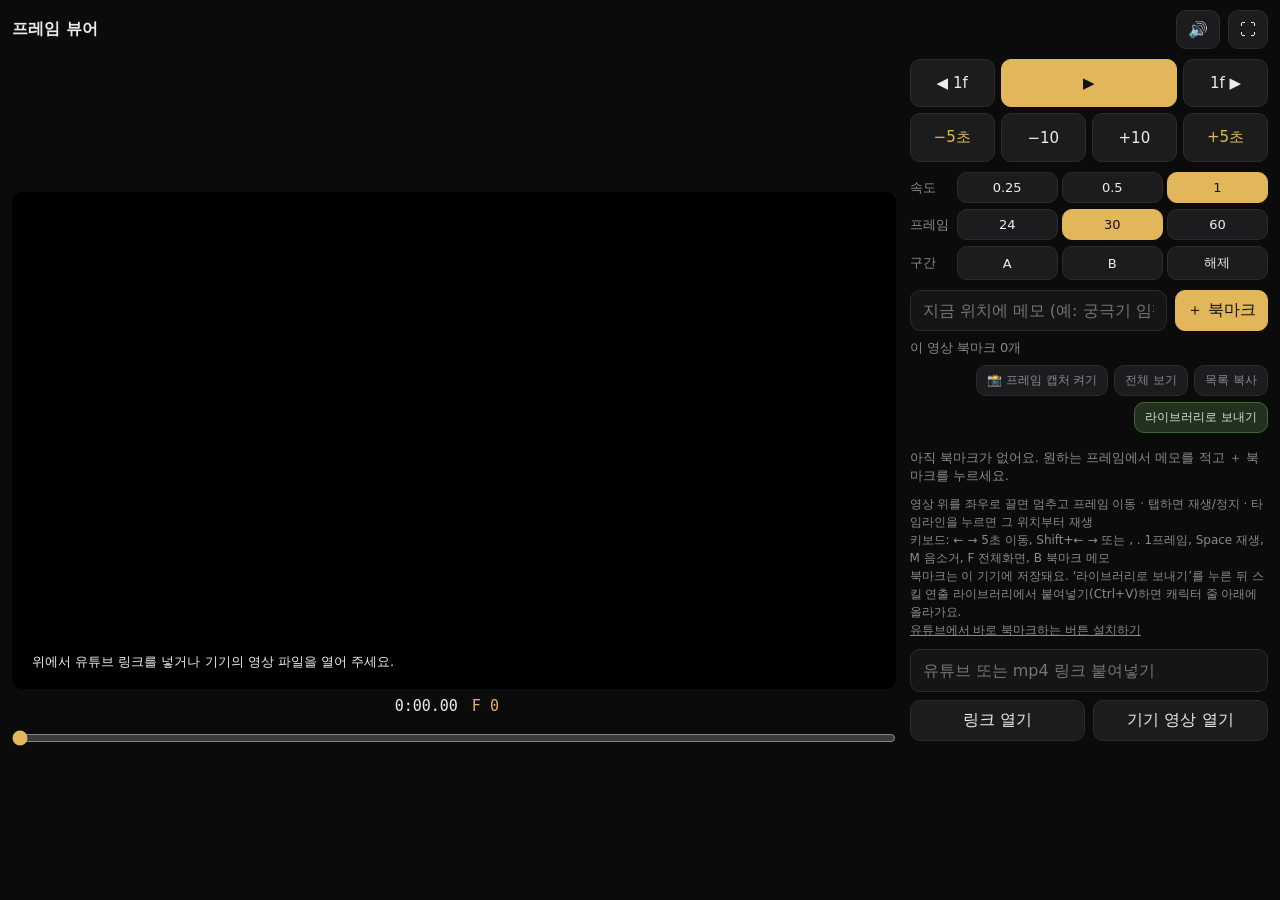
==== index.html @ e70c7e05 "프레임 뷰어: mp4 직접 링크(src=) 재생과 원본 다운로드 버튼 Co-Authored-By: Claude Opus 5.5 <noreply@anthropic.com> Claud" ====
<!doctype html>
<html lang="ko">
<head>
<meta charset="utf-8">
<meta name="viewport" content="width=device-width, initial-scale=1, viewport-fit=cover">
<meta name="theme-color" content="#0b0b0c">
<title>프레임 뷰어</title>
<style>
  :root { --bg:#0b0b0c; --fg:#ececec; --muted:#8a8a8f; --line:#2c2c30; --btn:#1c1c1f; --accent:#e2b75c; --font: "Pretendard", "Apple SD Gothic Neo", "Noto Sans KR", system-ui, sans-serif; --mono: ui-monospace, "SF Mono", Menlo, Consolas, monospace; }
  * { box-sizing: border-box; }
  html, body { margin: 0; background: var(--bg); color: var(--fg); font-family: var(--font); -webkit-text-size-adjust: 100%; }
  body { min-height: 100dvh; display: flex; flex-direction: column; gap: 10px;
    padding: max(10px, env(safe-area-inset-top)) max(12px, env(safe-area-inset-right)) max(14px, env(safe-area-inset-bottom)) max(12px, env(safe-area-inset-left)); }
  button, input { font: inherit; color: inherit; }
  button { background: var(--btn); border: 1px solid var(--line); border-radius: 10px; padding: 9px 11px; cursor: pointer; touch-action: manipulation; }
  button:active { transform: translateY(1px); }
  button[aria-pressed="true"] { background: var(--accent); color: #111; border-color: var(--accent); }
  .top { display: flex; align-items: center; gap: 8px; }
  .title { flex: 1; min-width: 0; font-weight: 600; white-space: nowrap; overflow: hidden; text-overflow: ellipsis; }
  .top a { color: var(--muted); font-size: 13px; text-decoration: none; white-space: nowrap; }
  .stage { position: relative; width: max(50%, min(100%, calc((100dvh - 300px) * 16 / 9))); max-width: 1280px; margin: 0 auto; aspect-ratio: 16 / 9; background: #000; border-radius: 10px; overflow: hidden; }
  body.fs .stage { max-width: none; }
  body.pfs { overflow: hidden; }
  #yt, #vid { position: absolute; inset: 0; width: 100%; height: 100%; border: 0; }
  /* the YouTube player is 1920x1800 and shifted up 360px: the 16:9 picture sits exactly in the visible middle,
     while YouTube's title bar, logo and "more videos" overlay fall into the cropped top/bottom bands.
     (kept under 2048px tall: a taller layer gets split by the compositor and shows a thin seam line across the middle) */
  /* laid out at 1920 wide so YouTube serves full-HD streams, then scaled down to the stage by fitYT() */
  #yt { inset: auto; left: 0; top: 0; width: 1920px; height: 1800px; transform-origin: 0 0; pointer-events: none; }
  #vid { object-fit: contain; background: #000; }
  .pad { position: absolute; inset: 0; touch-action: none; cursor: ew-resize; }
  .hud { position: absolute; left: 50%; top: 10px; transform: translateX(-50%); background: rgba(0,0,0,.7); padding: 4px 10px; border-radius: 6px; font-family: var(--mono); font-size: 13px; opacity: 0; transition: opacity .2s; pointer-events: none; }
  .hud.on { opacity: 1; }
  .msg { position: absolute; inset: auto 10px 10px 10px; background: rgba(0,0,0,.78); padding: 8px 10px; border-radius: 6px; font-size: 13px; pointer-events: none; }
  .time { display: flex; gap: 14px; justify-content: center; font-family: var(--mono); font-variant-numeric: tabular-nums; font-size: 15px; }
  .time .f { color: var(--accent); }
  .time .d { color: var(--muted); }
  #seek { width: max(50%, min(100%, calc((100dvh - 300px) * 16 / 9))); max-width: 1280px; margin: 0 auto; accent-color: var(--accent); height: 28px; }
  .ctl { display: flex; gap: 8px; justify-content: center; flex-wrap: wrap; }
  .ctl button { min-width: 58px; padding: 13px 10px; font-size: 15px; }
  .ctl .pp { min-width: 76px; background: var(--accent); color: #111; border-color: var(--accent); }
  .ctl .sec { color: var(--accent); }
  @media (max-width: 480px) { .ctl { gap: 5px; flex-wrap: nowrap; } .ctl button { min-width: 0; flex: 1 1 0; padding: 13px 2px; font-size: 14px; } .ctl .pp { flex: 1.3 1 0; } }
  .opt { display: flex; gap: 6px 10px; align-items: center; justify-content: center; flex-wrap: wrap; font-size: 13px; }
  .lbl { color: var(--muted); }
  .seg { display: inline-flex; gap: 4px; }
  .seg button { padding: 7px 10px; font-size: 13px; }
  .help { margin: 0; text-align: center; color: var(--muted); font-size: 12px; line-height: 1.5; }
  .open { display: grid; gap: 8px; max-width: 640px; width: 100%; margin: 6px auto 0; }
  .open input[type=url] { width: 100%; background: #151517; border: 1px solid var(--line); border-radius: 10px; padding: 11px 12px; }
  .open .row { display: flex; gap: 8px; flex-wrap: wrap; }
  .open .row > * { flex: 1 1 140px; }
  .file { display: inline-flex; align-items: center; justify-content: center; background: var(--btn); border: 1px solid var(--line); border-radius: 10px; padding: 9px 11px; cursor: pointer; }
  .file input { display: none; }
  .bm { max-width: 1280px; width: 100%; margin: 0 auto; display: grid; gap: 8px; }
  .bm-add { display: flex; gap: 8px; width: 100%; min-width: 0; }
  .bm-add input { flex: 1; min-width: 0; background: #151517; border: 1px solid var(--line); border-radius: 10px; padding: 10px 12px; }
  .bm-add button { flex: none; white-space: nowrap; background: var(--accent); color: #111; border-color: var(--accent); }
  .bm-head { display: flex; align-items: center; justify-content: space-between; gap: 8px; font-size: 13px; color: var(--muted); }
  .bm-head button { padding: 6px 10px; font-size: 12px; }
  .bm-list { list-style: none; margin: 0; padding: 0; display: grid; gap: 6px; }
  .bm-list li { display: grid; grid-template-columns: auto auto 1fr auto; gap: 10px; align-items: center; background: #141416; border: 1px solid var(--line); border-radius: 10px; padding: 8px 10px; }
  .bm-list .th { width: 96px; aspect-ratio: 16 / 9; border-radius: 6px; background: #000 center / cover no-repeat; border: 1px solid var(--line); padding: 0; }
  .bm-list .th.none { display: grid; place-items: center; font-size: 11px; color: var(--muted); background: #1a1a1d; }
  .bm-list .sent { font-size: 11px; color: var(--muted); border: 1px solid var(--line); border-radius: 4px; padding: 0 4px; margin-left: 4px; white-space: nowrap; }
  .bm-tools { display: flex; gap: 6px; flex-wrap: wrap; justify-content: flex-end; }
  .bm-send { background: #22301f !important; border-color: #3f6a35 !important; color: #cfe8c4 !important; }
  .cap-on { background: #3a1f1f !important; border-color: #9a3b3b !important; color: #ffd0d0 !important; }
  @media (max-width: 560px) { .bm-list li { grid-template-columns: auto 1fr auto; } .bm-list .th { grid-row: span 2; width: 84px; } .bm-list .tc { grid-column: 2; } .bm-list .note { grid-column: 2; } .bm-list .x { grid-row: 1; grid-column: 3; } }
  .bm-list .tc { font-family: var(--mono); font-size: 13px; color: var(--accent); background: none; border: 0; padding: 4px 2px; text-align: left; }
  .bm-list .tc small { display: block; color: var(--muted); font-size: 11px; }
  .bm-list .note { font-size: 14px; line-height: 1.4; word-break: break-word; }
  .bm-list .vt { display: block; font-size: 11px; color: var(--muted); margin-bottom: 2px; }
  .bm-list .x { padding: 6px 9px; font-size: 13px; color: var(--muted); }
  .bm-empty { color: var(--muted); font-size: 13px; margin: 0; }
  .fill { max-width: 1280px; width: 100%; margin: 0 auto; display: flex; gap: 8px 12px; align-items: center; flex-wrap: wrap; background: #1a1712; border: 1px solid #5a4a26; border-radius: 10px; padding: 10px 12px; font-size: 13px; }
  .fill b { color: var(--accent); }
  .fill .grow { flex: 1 1 220px; min-width: 0; line-height: 1.5; }
  .fill button { background: var(--accent); color: #111; border-color: var(--accent); font-weight: 600; }
  .fill button.ghost { background: var(--btn); color: var(--fg); border-color: var(--line); font-weight: 400; }
  /* ---------- wide screens (foldables unfolded, tablets, landscape phones, desktop): video left sized to the height, controls in a side column ---------- */
  .main, .side { display: contents; }
  @media (min-width: 640px) and (min-aspect-ratio: 5/4) {
    html, body { height: 100%; }
    body { display: grid; grid-template-columns: minmax(0, 1fr) clamp(250px, 28vw, 360px); grid-template-rows: auto minmax(0, 1fr); column-gap: 14px; row-gap: 10px; height: 100dvh; min-height: 0; overflow: hidden; }
    .top { grid-column: 1 / -1; }
    .main { display: flex; flex-direction: column; justify-content: center; gap: 8px; min-width: 0; min-height: 0; container-type: size; }
    .main .stage { width: min(100cqw, calc((100cqh - 64px) * 16 / 9)); max-width: none; flex: none; }
    .main #seek { width: min(100cqw, calc((100cqh - 64px) * 16 / 9)); max-width: none; height: 30px; }
    .side { display: flex; flex-direction: column; gap: 10px; min-height: 0; overflow-y: auto; overscroll-behavior: contain; padding-bottom: 6px; scrollbar-width: thin; }
    .side .ctl { display: grid; grid-template-columns: repeat(4, 1fr); gap: 6px; flex-wrap: nowrap; }
    .side .ctl button { min-width: 0; padding: 14px 4px; font-size: 15px; }
    .side .ctl [data-step="-1"] { order: 1; } .side .ctl .pp { order: 2; grid-column: span 2; } .side .ctl [data-step="1"] { order: 3; }
    .side .ctl [data-sec="-5"] { order: 4; } .side .ctl [data-step="-10"] { order: 5; } .side .ctl [data-step="10"] { order: 6; } .side .ctl [data-sec="5"] { order: 7; }
    .side .opt { display: grid; grid-template-columns: auto 1fr; gap: 6px 8px; justify-items: start; }
    .side .seg { display: flex; width: 100%; } .side .seg button { flex: 1; }
    .side .fill, .side .bm { max-width: none; }
    .side .bm-head { flex-wrap: wrap; }
    .side .bm-list li { grid-template-columns: auto 1fr auto; } .side .bm-list .th { grid-row: span 2; width: 76px; } .side .bm-list .tc { grid-column: 2; } .side .bm-list .note { grid-column: 2; } .side .bm-list .x { grid-row: 1; grid-column: 3; }
    .side .help { text-align: left; }
    .side .open { margin: 0; }
  }
  .hide { display: none !important; }
  /* fullscreen (F key / ⛶): video only, controls hidden — keys and the seek bar still work */
  body.fs .side { display: none !important; }
  body.fs .stage { width: min(100%, calc((100dvh - 110px) * 16 / 9)); }
  @media (min-width: 640px) and (min-aspect-ratio: 5/4) {
    body.fs { grid-template-columns: minmax(0, 1fr); }
    body.fs .main .stage, body.fs .main #seek { width: min(100cqw, calc((100cqh - 64px) * 16 / 9)); }
  }
</style>
</head>
<body>
  <div class="top">
    <div class="title" id="title">프레임 뷰어</div>
    <a id="ext" target="_blank" rel="noopener" class="hide">유튜브 ↗</a>
    <a id="dl" target="_blank" rel="noopener" class="hide" download title="새 탭에서 열리면 영상 위에서 우클릭 → ‘동영상을 다른 이름으로 저장’">⬇ 다운로드</a>
    <button id="mute" type="button" aria-label="음소거" aria-pressed="false" title="음소거 (M)">🔊</button>
    <button id="fs" type="button" aria-label="전체화면">⛶</button>
  </div>

  <div class="main" id="main">
  <div class="stage" id="stage">
    <div id="yt"></div>
    <video id="vid" class="hide" playsinline preload="auto"></video>
    <div class="pad" id="pad" aria-hidden="true"></div>
    <div class="hud" id="hud"></div>
    <div class="msg" id="msg">위에서 유튜브 링크를 넣거나 기기의 영상 파일을 열어 주세요.</div>
  </div>

  <div class="time"><span id="t">0:00.00</span><span class="f" id="f">F 0</span><span class="d" id="d"></span></div>
  <input type="range" id="seek" min="0" max="1000" step="1" value="0" aria-label="재생 위치">
  </div>

  <div class="side" id="side">

  <div class="ctl">
    <button type="button" data-sec="-5" class="sec" aria-label="5초 뒤로">−5초</button>
    <button type="button" data-step="-10" aria-label="10프레임 뒤로">−10</button>
    <button type="button" data-step="-1" aria-label="1프레임 뒤로">◀ 1f</button>
    <button type="button" class="pp" id="pp" aria-label="재생/정지">▶</button>
    <button type="button" data-step="1" aria-label="1프레임 앞으로">1f ▶</button>
    <button type="button" data-step="10" aria-label="10프레임 앞으로">+10</button>
    <button type="button" data-sec="5" class="sec" aria-label="5초 앞으로">+5초</button>
  </div>
  <div class="opt">
    <span class="lbl">속도</span>
    <span class="seg" data-k="rate"><button type="button" data-v="0.25">0.25</button><button type="button" data-v="0.5">0.5</button><button type="button" data-v="1">1</button></span>
    <span class="lbl">프레임</span>
    <span class="seg" data-k="fps"><button type="button" data-v="24">24</button><button type="button" data-v="30">30</button><button type="button" data-v="60">60</button></span>
    <span class="lbl">구간</span>
    <span class="seg"><button type="button" data-ab="a">A</button><button type="button" data-ab="b">B</button><button type="button" data-ab="x">해제</button></span>
  </div>
  <div class="fill hide" id="fill"><span class="grow" id="fillTxt"></span><button type="button" id="fillGo">📸 한번에 채우기</button><button type="button" id="fillCopy" class="hide">결과 복사</button><button type="button" id="fillX" class="ghost">닫기</button></div>
  <section class="bm" aria-label="북마크">
    <form class="bm-add" id="bmForm">
      <input type="text" id="bmNote" maxlength="200" placeholder="지금 위치에 메모 (예: 궁극기 임팩트 프레임)" aria-label="북마크 메모">
      <button type="submit">＋ 북마크</button>
    </form>
    <div class="bm-head"><span id="bmTitle">이 영상 북마크</span><span class="bm-tools"><button type="button" id="capBtn" class="hide" title="이 탭 화면을 공유하면 북마크할 때 그 프레임을 썸네일로 떠요 (데스크톱 크롬)">📸 프레임 캡처 켜기</button><button type="button" id="bmAll" aria-pressed="false">전체 보기</button><button type="button" id="bmCopy">목록 복사</button><button type="button" id="bmSend" class="bm-send">라이브러리로 보내기</button></span></div>
    <ul class="bm-list" id="bmList"></ul>
    <p class="bm-empty" id="bmEmpty">아직 북마크가 없어요. 원하는 프레임에서 메모를 적고 ＋ 북마크를 누르세요.</p>
  </section>
  <p class="help">영상 위를 좌우로 끌면 멈추고 프레임 이동 · 탭하면 재생/정지 · 타임라인을 누르면 그 위치부터 재생<br>키보드: ← → 5초 이동, Shift+← → 또는 , . 1프레임, Space 재생, M 음소거, F 전체화면, B 북마크 메모<br>북마크는 이 기기에 저장돼요. ‘라이브러리로 보내기’를 누른 뒤 스킬 연출 라이브러리에서 붙여넣기(Ctrl+V)하면 캐릭터 줄 아래에 올라가요.<br><a href="bookmarklet.html" style="color:var(--muted)">유튜브에서 바로 북마크하는 버튼 설치하기</a></p>

  <div class="open">
    <input type="url" id="url" placeholder="유튜브 또는 mp4 링크 붙여넣기" aria-label="영상 링크">
    <div class="row">
      <button type="button" id="go">링크 열기</button>
      <label class="file">기기 영상 열기<input type="file" id="file" accept="video/*"></label>
    </div>
  </div>
  </div>

<script>
const $ = s => document.querySelector(s);
const S = { muted: (() => { try { return localStorage.getItem("sv-muted") === "1"; } catch { return false; } })(), char: null, cap: null, mode: null, cur: 0, dur: 0, playing: false, fps: 30, rate: 1, sens: 8, a: null, b: null, yt: null, ytReady: false, pending: null, timer: null, raf: 0 };
const vid = $("#vid");

/* ---------- helpers ---------- */
function fmt(t) { t = Math.max(0, t || 0); const m = Math.floor(t / 60), s = t - m * 60; return `${m}:${s.toFixed(2).padStart(5, "0")}`; }
function hud(txt) { const h = $("#hud"); h.textContent = txt; h.classList.add("on"); clearTimeout(hud._t); hud._t = setTimeout(() => h.classList.remove("on"), 700); }
function msg(txt) { const m = $("#msg"); m.textContent = txt || ""; m.classList.toggle("hide", !txt); }
function ytIdFrom(str) {
  if (!str) return null;
  str = str.trim();
  if (/^[\w-]{11}$/.test(str)) return { id: str, t: 0 };
  try {
    const u = new URL(str);
    let id = null;
    if (u.hostname.includes("youtu.be")) id = u.pathname.slice(1).split("/")[0];
    else if (u.hostname.includes("youtube")) { id = u.searchParams.get("v"); const m = u.pathname.match(/\/(shorts|embed|live)\/([^/?]+)/); if (!id && m) id = m[2]; }
    const t = parseInt(String(u.searchParams.get("t") || "0").replace(/s$/, ""), 10) || 0;
    return id ? { id, t } : null;
  } catch { return null; }
}

/* ---------- player abstraction ---------- */
const P = {
  time() { return S.mode === "file" ? vid.currentTime : (S.yt && S.ytReady ? S.yt.getCurrentTime() : S.cur); },
  duration() { return S.mode === "file" ? (vid.duration || 0) : (S.yt && S.ytReady ? S.yt.getDuration() : 0); },
  play() { if (S.mode === "file") vid.play(); else if (S.ytReady) S.yt.playVideo(); S.playing = true; loop(); },
  pause() { if (S.mode === "file") vid.pause(); else if (S.ytReady) S.yt.pauseVideo(); S.playing = false; },
  seek(t) {
    if (S.mode === "file") { vid.currentTime = t; return; }
    if (!S.ytReady) return;
    S.pending = t;
    if (!S.timer) S.timer = setTimeout(() => { S.timer = null; if (S.pending != null) { S.yt.seekTo(S.pending, true); S.pending = null; } }, 40);
  },
  rate(r) { if (S.mode === "file") vid.playbackRate = r; else if (S.ytReady) S.yt.setPlaybackRate(r); }
};
function seekTo(t, quiet) {
  const d = S.dur || P.duration();
  S.cur = Math.max(0, Math.min(d ? d - 0.001 : t, t));
  P.seek(S.cur);
  if (!quiet) hud(`${fmt(S.cur)} · F ${Math.round(S.cur * S.fps)}`);
  sync();
}
function step(n) { if (S.playing) P.pause(); seekTo(S.cur + n / S.fps); }
function toggle() { if (!S.mode) return; if (S.playing) { P.pause(); hud("❚❚"); } else { P.play(); hud("▶"); } sync(); }
function loop() {
  cancelAnimationFrame(S.raf);
  const tick = () => {
    if (!S.playing) return;
    S.cur = P.time(); S.dur = P.duration() || S.dur;
    if (S.a != null && S.b != null && S.cur >= S.b) { seekTo(S.a, true); if (S.mode === "yt") S.yt.seekTo(S.a, true); }
    sync();
    S.raf = requestAnimationFrame(tick);
  };
  S.raf = requestAnimationFrame(tick);
}
function sync() {
  $("#t").textContent = fmt(S.cur);
  $("#f").textContent = `F ${Math.round(S.cur * S.fps)}`;
  $("#d").textContent = S.dur ? `/ ${fmt(S.dur)}` : "";
  $("#pp").textContent = S.playing ? "❚❚" : "▶";
  if (S.dur && document.activeElement !== $("#seek")) $("#seek").value = Math.round(S.cur / S.dur * 1000);
  document.querySelectorAll(".seg[data-k] button").forEach(b => b.setAttribute("aria-pressed", String(S[b.parentElement.dataset.k] === +b.dataset.v)));
  $('[data-ab="a"]').textContent = S.a != null ? `A ${fmt(S.a)}` : "A";
  $('[data-ab="b"]').textContent = S.b != null ? `B ${fmt(S.b)}` : "B";
}

/* ---------- YouTube ---------- */
let ytApi = null;
function loadYT() {
  if (ytApi) return ytApi;
  ytApi = new Promise(res => {
    window.onYouTubeIframeAPIReady = () => res(window.YT);
    const s = document.createElement("script"); s.src = "https://www.youtube.com/iframe_api"; s.onerror = () => msg("유튜브 플레이어를 불러오지 못했어요."); document.head.appendChild(s);
  });
  return ytApi;
}
async function openYT(id, start, title) {
  closeFile();
  S.mode = "yt"; S.vid = id; S.ytReady = false; S.cur = start || 0; S.dur = 0; S.playing = false; S.a = S.b = null;
  $("#yt").classList.remove("hide"); fitYT();
  $("#title").textContent = title || "유튜브 영상";
  const ext = $("#ext"); ext.href = `https://www.youtube.com/watch?v=${id}${start ? "&t=" + start : ""}`; ext.textContent = "유튜브 ↗"; ext.classList.remove("hide");
  msg("불러오는 중…"); bmRender();
  const YT = await loadYT();
  const vars = { controls: 0, playsinline: 1, rel: 0, modestbranding: 1, disablekb: 1, iv_load_policy: 3, fs: 0, start: start || 0 };
  if (S.yt) { S.ytReady = true; msg(""); warmUp(start || 0, id); return; }
  fitYT();
  S.yt = new YT.Player("yt", { videoId: id, playerVars: vars, events: {
    onReady: () => { fitYT(); S.ytReady = true; msg(""); S.yt.setPlaybackRate(S.rate); S.dur = S.yt.getDuration(); const t0 = S.startAt || start || 0; S.startAt = null; warmUp(t0); sync(); },
    onStateChange: e => {
      if (S.warming != null) { if (e.data === 1 && !S.warmPoll) warmHold(); return; }
      S.playing = e.data === 1; if (S.playing) loop();
      S.dur = S.yt.getDuration() || S.dur; if (!S.playing) { S.cur = S.yt.getCurrentTime(); } sync();
    },
    onError: e => msg(e.data === 101 || e.data === 150 ? "이 영상은 퍼가기가 막혀 있어요. 위의 ‘유튜브 ↗’로 열어 주세요." : "영상을 재생할 수 없어요."),
    onPlaybackRateChange: e => { S.rate = e.data; sync(); }
  } });
}

/* start the clip muted for an instant so YouTube drops its poster and big play button, then park on the start frame */
function warmUp(t, id) {
  S.warming = t; clearTimeout(S.warmT);
  try { S.yt.mute(); } catch {}
  if (id) S.yt.loadVideoById({ videoId: id, startSeconds: t }); else { S.yt.seekTo(t, true); S.yt.playVideo(); }
  S.warmT = setTimeout(warmDone, 9000);
}
/* keep the muted clip running until YouTube has stepped up to an HD stream (or ~4 s), so paused frames stay sharp */
const HDQ = ["hd720", "hd1080", "hd1440", "hd2160", "highres"];
function warmHold() {
  const t0 = Date.now(); msg("고화질 불러오는 중…");
  S.warmPoll = setInterval(() => {
    let q = ""; try { q = S.yt.getPlaybackQuality(); } catch {}
    if (HDQ.includes(q) || Date.now() - t0 > 4000) warmDone();
  }, 250);
}
function warmDone() {
  clearInterval(S.warmPoll); S.warmPoll = null; clearTimeout(S.warmT);
  if (S.warming == null) return;
  const t0 = S.warming; S.warming = null;
  try { S.yt.pauseVideo(); S.yt.seekTo(t0, true); } catch {}
  S.cur = t0; S.playing = false; msg("");
  setTimeout(applyMute, 150);
  S.dur = (S.yt.getDuration && S.yt.getDuration()) || S.dur; sync();
}
function fitYT() {
  const f = document.getElementById("yt"), st = $("#stage"); if (!f || !st.clientWidth) return;
  const k = st.clientWidth / 1920;
  f.style.transform = `translateY(${-360 * k}px) scale(${k})`;
}
window.addEventListener("resize", fitYT);
if (window.ResizeObserver) new ResizeObserver(() => fitYT()).observe(document.getElementById("stage"));

/* ---------- local file ---------- */
function closeFile() { if (vid.src) { if (vid.src.startsWith("blob:")) URL.revokeObjectURL(vid.src); vid.removeAttribute("src"); vid.load(); } vid.classList.add("hide"); $("#dl").classList.add("hide"); }
/* a direct video URL (Sakugabooru mp4/webm): plays in the native player, so frame stepping is exact */
function isDirectVideo(u) { try { const x = new URL(u); return /^https?:$/.test(x.protocol) && /\.(mp4|webm|mov|m4v)$/i.test(x.pathname); } catch { return false; } }
function openSrc(url, title, page) {
  if (S.yt && S.ytReady) S.yt.pauseVideo();
  $("#yt").classList.add("hide");
  closeFile();
  S.mode = "file"; S.fileName = url; S.cur = 0; S.dur = 0; S.playing = false; S.a = S.b = null;
  vid.src = url; vid.classList.remove("hide"); vid.playbackRate = S.rate; applyMute();
  $("#title").textContent = title || decodeURIComponent(url.split("/").pop());
  const ext = $("#ext"); ext.href = page || url; ext.textContent = page && page.includes("sakugabooru") ? "Sakugabooru ↗" : "원본 ↗"; ext.classList.remove("hide");
  const dl = $("#dl"); dl.href = url; dl.classList.remove("hide");
  msg("불러오는 중…"); bmRender();
  vid.onloadedmetadata = () => { S.dur = vid.duration; msg(""); const t0 = S.startAt; S.startAt = null; if (t0) seekTo(t0, true); sync(); };
  vid.onerror = () => msg("영상을 불러오지 못했어요. 위의 ‘다운로드’로 원본을 열어 보세요.");
  vid.onseeked = () => { if (!S.playing) { S.cur = vid.currentTime; sync(); } };
  vid.onpause = () => { S.playing = false; sync(); };
  vid.onplay = () => { S.playing = true; loop(); };
}
function openFile(f) {
  if (!f) return;
  if (S.yt && S.ytReady) S.yt.pauseVideo();
  $("#yt").classList.add("hide"); $("#ext").classList.add("hide");
  closeFile();
  S.mode = "file"; S.fileName = f.name; S.cur = 0; S.dur = 0; S.playing = false; S.a = S.b = null;
  vid.src = URL.createObjectURL(f); vid.classList.remove("hide"); vid.playbackRate = S.rate;
  $("#title").textContent = f.name; msg(""); bmRender();
  vid.onloadedmetadata = () => { S.dur = vid.duration; sync(); };
  vid.onseeked = () => { if (!S.playing) { S.cur = vid.currentTime; sync(); } };
  vid.onpause = () => { S.playing = false; sync(); };
  vid.onplay = () => { S.playing = true; loop(); };
}

/* ---------- input ---------- */
const pad = $("#pad"); let drag = null;
pad.addEventListener("pointerdown", e => { pad.setPointerCapture(e.pointerId); drag = { x: e.clientX, t0: S.cur, moved: false }; });
pad.addEventListener("pointermove", e => {
  if (!drag || !S.mode) return;
  const dx = e.clientX - drag.x;
  if (!drag.moved && Math.abs(dx) < 6) return;
  if (!drag.moved) { drag.moved = true; if (S.playing) P.pause(); }
  seekTo(drag.t0 + Math.round(dx / S.sens) / S.fps);
});
pad.addEventListener("pointerup", () => { if (drag && !drag.moved) toggle(); drag = null; });
pad.addEventListener("pointercancel", () => { drag = null; });
$("#pp").onclick = toggle;
document.querySelectorAll("[data-step]").forEach(b => b.onclick = () => step(+b.dataset.step));
document.querySelectorAll("[data-sec]").forEach(b => b.onclick = () => { if (S.mode) seekTo(S.cur + +b.dataset.sec); });
document.querySelectorAll(".seg[data-k] button").forEach(b => b.onclick = () => { const k = b.parentElement.dataset.k, v = +b.dataset.v; S[k] = v; if (k === "rate") P.rate(v); sync(); });
document.querySelectorAll("[data-ab]").forEach(b => b.onclick = () => {
  const w = b.dataset.ab;
  if (w === "x") S.a = S.b = null; else { S[w] = S.cur; if (S.a != null && S.b != null && S.b < S.a) [S.a, S.b] = [S.b, S.a]; }
  hud(w === "x" ? "구간 해제" : `${w.toUpperCase()} ${fmt(S.cur)}`); sync();
});
$("#seek").oninput = e => { if (!S.dur) return; seekTo(e.target.value / 1000 * S.dur, true); };
$("#seek").onchange = e => { if (!S.dur) return; seekTo(e.target.value / 1000 * S.dur, true); if (!S.playing) P.play(); e.target.blur(); };
/* real fullscreen when the browser allows it; otherwise (blocked, iframe focus, embedded) fill the window instead */
function setPseudoFs(on) { document.body.classList.toggle("pfs", on); document.body.classList.toggle("fs", on || !!document.fullscreenElement); setTimeout(fitYT, 50); }
/* mute: remembered on this device, applied to both YouTube and local files */
function applyMute() {
  vid.muted = S.muted;
  if (S.yt && S.ytReady && S.warming == null) { try { S.muted ? S.yt.mute() : S.yt.unMute(); } catch {} }
  const b = $("#mute"); b.textContent = S.muted ? "🔇" : "🔊"; b.setAttribute("aria-pressed", String(S.muted)); b.setAttribute("aria-label", S.muted ? "소리 켜기" : "음소거");
}
function toggleMute() { S.muted = !S.muted; try { localStorage.setItem("sv-muted", S.muted ? "1" : "0"); } catch {} applyMute(); }
$("#mute").onclick = toggleMute;
applyMute();
function toggleFs() {
  const d = document;
  if (d.fullscreenElement) { d.exitFullscreen().catch(() => {}); return; }
  if (d.body.classList.contains("pfs")) { setPseudoFs(false); return; }
  const el = d.documentElement;
  const p = el.requestFullscreen ? el.requestFullscreen() : (el.webkitRequestFullscreen ? (el.webkitRequestFullscreen(), Promise.resolve()) : Promise.reject());
  Promise.resolve(p).catch(() => setPseudoFs(true));
}
$("#fs").onclick = toggleFs;
document.addEventListener("fullscreenchange", () => { document.body.classList.toggle("fs", !!document.fullscreenElement || document.body.classList.contains("pfs")); setTimeout(fitYT, 50); });
/* if focus ends up inside the YouTube frame, hand it back so the keyboard shortcuts keep working */
window.addEventListener("blur", () => setTimeout(() => { const a = document.activeElement; if (a && a.tagName === "IFRAME") a.blur(); }, 0));
$("#go").onclick = () => { const raw = $("#url").value.trim(); if (isDirectVideo(raw)) { history.replaceState(null, "", `?src=${encodeURIComponent(raw)}`); openSrc(raw); return; } const y = ytIdFrom(raw); if (!y) { msg("유튜브 링크를 확인해 주세요."); return; } history.replaceState(null, "", `?v=${y.id}${y.t ? "&t=" + y.t : ""}`); openYT(y.id, y.t); };
$("#url").addEventListener("keydown", e => { if (e.key === "Enter") $("#go").click(); });
$("#file").onchange = e => openFile(e.target.files[0]);
document.addEventListener("keydown", e => {
  if ((e.target.tagName === "INPUT" && e.target.type !== "range") || e.target.tagName === "TEXTAREA" || e.target.isContentEditable) return;
  if (e.key === "ArrowLeft" && !e.shiftKey) { e.preventDefault(); if (S.mode) seekTo(S.cur - 5); }
  else if (e.key === "ArrowRight" && !e.shiftKey) { e.preventDefault(); if (S.mode) seekTo(S.cur + 5); }
  else if (e.key === "ArrowLeft" || e.key === ",") { e.preventDefault(); step(-1); }
  else if (e.key === "ArrowRight" || e.key === ".") { e.preventDefault(); step(1); }
  else if (e.key === " ") { e.preventDefault(); toggle(); }
  else if ((e.key === "m" || e.key === "M" || e.code === "KeyM") && !e.ctrlKey && !e.metaKey && !e.altKey) { e.preventDefault(); toggleMute(); }
  else if (e.key === "b" || e.key === "B") { e.preventDefault(); $("#bmNote").focus(); }
  else if ((e.key === "f" || e.key === "F" || e.code === "KeyF") && !e.ctrlKey && !e.metaKey && !e.altKey) { e.preventDefault(); toggleFs(); }
  else if (e.key === "Escape" && document.body.classList.contains("pfs")) { e.preventDefault(); setPseudoFs(false); }
});


/* ---------- bookmarks (saved in this browser) ---------- */
const BMK = "skillviewer.bookmarks.v1";
let bmAllMode = false;
function bmLoad() { try { return JSON.parse(localStorage.getItem(BMK) || "{}"); } catch { return {}; } }
function bmSave(d) { try { localStorage.setItem(BMK, JSON.stringify(d)); return true; } catch { return false; } }
function bmKey() { return S.mode === "yt" ? "yt:" + S.vid : S.mode === "file" ? "file:" + S.fileName : null; }
/* get a fresh frame from the tab capture; a 1px corner pixel is nudged so even a paused page pushes a new frame */
async function capBitmap() {
  const st = $("#stage"); let tick = $("#capTick");
  if (!tick) { tick = document.createElement("i"); tick.id = "capTick"; tick.style.cssText = "position:absolute;left:0;top:0;width:1px;height:1px;z-index:9;pointer-events:none"; st.appendChild(tick); }
  tick.style.background = tick.style.background === "rgb(1, 1, 1)" ? "rgb(0, 0, 0)" : "rgb(1, 1, 1)";
  const tr = S.cap.stream.getVideoTracks()[0];
  if (window.ImageCapture) {
    try {
      const ic = new ImageCapture(tr);
      return await Promise.race([ic.grabFrame(), new Promise((_, rej) => setTimeout(() => rej(new Error("timeout")), 1500))]);
    } catch {}
  }
  await new Promise(r => setTimeout(r, 300));
  return S.cap.v;
}
/* a frame whose upper part is pure black while the lower part has picture means the crop slipped */
function halfBlack(x, W, H) {
  try {
    const d = x.getImageData(0, 0, W, H).data, row = y => { let s = 0; for (let i = 0; i < W; i += 4) { const o = (y * W + i) * 4; s += d[o] + d[o + 1] + d[o + 2]; } return s / (W / 4) / 3; };
    let top = 0, bot = 0; for (let y = 0; y < H * 0.35; y += 3) top = Math.max(top, row(y)); for (let y = Math.floor(H * 0.65); y < H; y += 3) bot = Math.max(bot, row(y));
    return top < 6 && bot > 25;
  } catch { return false; }
}
async function grabThumb() {
  const W = 224, H = 126;
  const cv = document.createElement("canvas"); cv.width = W; cv.height = H;
  const x = cv.getContext("2d"); x.fillStyle = "#000"; x.fillRect(0, 0, W, H);
  try {
    if (S.mode === "file" && vid.videoWidth) {
      const s = Math.min(W / vid.videoWidth, H / vid.videoHeight), dw = vid.videoWidth * s, dh = vid.videoHeight * s;
      x.drawImage(vid, (W - dw) / 2, (H - dh) / 2, dw, dh);
      return cv.toDataURL("image/jpeg", 0.72);
    }
    if (S.mode === "yt" && S.cap && S.cap.v.videoWidth) {
      const hudEl = $("#hud"), msgEl = $("#msg"); hudEl.classList.remove("on"); const mh = msgEl.classList.contains("hide"); msgEl.classList.add("hide");
      $("#stage").scrollIntoView({ block: "nearest" });
      await new Promise(r => setTimeout(r, 260));
      let ok = false;
      for (let tries = 0; tries < 4 && !ok; tries++) {
        const cvv = await capBitmap(), vw = cvv.videoWidth || cvv.width, vh = cvv.videoHeight || cvv.height;
        x.fillStyle = "#000"; x.fillRect(0, 0, W, H);
        if (S.cap.cropped) x.drawImage(cvv, 0, 0, vw, vh, 0, 0, W, H);
        else {
          const r = $("#stage").getBoundingClientRect(), kx = vw / window.innerWidth, ky = vh / window.innerHeight;
          x.drawImage(cvv, r.left * kx, r.top * ky, r.width * kx, r.height * ky, 0, 0, W, H);
        }
        ok = !halfBlack(x, W, H);
        if (!ok) await new Promise(r => setTimeout(r, 450));
      }
      if (!mh) msgEl.classList.remove("hide");
      return cv.toDataURL("image/jpeg", 0.72);
    }
  } catch {}
  return null;
}
async function capToggle() {
  if (S.cap) { S.cap.stream.getTracks().forEach(t => t.stop()); S.cap = null; capUI(); return; }
  try {
    const stream = await navigator.mediaDevices.getDisplayMedia({ video: { displaySurface: "browser", frameRate: 15 }, audio: false, preferCurrentTab: true, selfBrowserSurface: "include", surfaceSwitching: "exclude" });
    const v = document.createElement("video"); v.muted = true; v.playsInline = true; v.srcObject = stream; await v.play();
    /* crop the shared tab to the player area itself, so the frame never depends on page layout or zoom */
    let cropped = false;
    try { const tr = stream.getVideoTracks()[0]; if (window.CropTarget && tr.cropTo) { await tr.cropTo(await CropTarget.fromElement($("#stage"))); cropped = true; } } catch {}
    S.cap = { stream, v, cropped };
    if (!cropped) { const sf = stream.getVideoTracks()[0].getSettings().displaySurface; if (sf && sf !== "browser") hud("‘이 탭’을 골라야 정확히 잘려요"); }
    stream.getVideoTracks()[0].addEventListener("ended", () => { S.cap = null; capUI(); });
    hud(S.cap.cropped ? "프레임 캡처 켜짐 · 플레이어 영역만 캡처" : "프레임 캡처 켜짐 · 이 탭을 골라야 정확해요"); capUI();
  } catch { hud("화면 공유가 취소됐어요"); }
}
function capUI() { const b = $("#capBtn"); b.textContent = S.cap ? (S.cap.cropped ? "📸 캡처 중 · 플레이어만 (끄기)" : "📸 캡처 중 (끄기)") : "📸 프레임 캡처 켜기"; b.classList.toggle("cap-on", !!S.cap); }
if (navigator.mediaDevices && navigator.mediaDevices.getDisplayMedia && !/Android|iPhone|iPad|iPod/i.test(navigator.userAgent)) { $("#capBtn").classList.remove("hide"); $("#capBtn").onclick = capToggle; }
async function bmAdd(note) {
  const k = bmKey(); if (!k) { hud("영상을 먼저 여세요"); return; }
  if (S.playing) P.pause();
  const t = +S.cur.toFixed(3), fps = S.fps, thumb = await grabThumb();
  const d = bmLoad();
  const e = d[k] || { title: $("#title").textContent, items: [] };
  e.title = $("#title").textContent;
  if (S.char && k.startsWith("yt:")) e.c = S.char;
  e.items.push({ t, fps, note: note || "", at: Date.now(), thumb });
  e.items.sort((a, b) => a.t - b.t);
  d[k] = e;
  if (!bmSave(d)) { e.items.forEach(it => { if (it.at !== e.items[e.items.length - 1].at) delete it.thumb; }); if (!bmSave(d)) { hud("저장 공간이 부족해요"); return; } }
  hud(thumb ? "북마크 저장 (썸네일 포함)" : "북마크 저장"); bmRender();
}
function bmDel(k, i) { const d = bmLoad(); if (!d[k]) return; d[k].items.splice(i, 1); if (!d[k].items.length) delete d[k]; bmSave(d); bmRender(); }
function bmLink(k, t) { return k.startsWith("yt:") ? `${location.origin}${location.pathname}?v=${k.slice(3)}&t=${Math.floor(t)}` : ""; }
function bmRender() {
  const d = bmLoad(), list = $("#bmList"); list.textContent = "";
  const cur = bmKey();
  const keys = bmAllMode ? Object.keys(d).sort((a, b) => Math.max(...d[b].items.map(x => x.at)) - Math.max(...d[a].items.map(x => x.at))) : (cur && d[cur] ? [cur] : []);
  let n = 0;
  keys.forEach(k => d[k].items.forEach((it, i) => {
    n++;
    const li = document.createElement("li");
    const tc = document.createElement("button"); tc.type = "button"; tc.className = "tc";
    tc.innerHTML = `${fmt(it.t)}<small>F ${Math.round(it.t * (it.fps || S.fps))}</small>`;
    tc.onclick = () => {
      if (k !== bmKey()) {
        if (k.startsWith("yt:")) { history.replaceState(null, "", `?v=${k.slice(3)}`); openYT(k.slice(3), Math.floor(it.t), d[k].title); setTimeout(() => seekTo(it.t), 1500); }
        else hud("기기 영상은 파일을 다시 열어 주세요");
        return;
      }
      if (S.playing) P.pause(); seekTo(it.t);
    };
    const th = document.createElement("button"); th.type = "button"; th.className = "th" + (it.thumb ? "" : " none"); th.setAttribute("aria-label", `${fmt(it.t)}로 이동`);
    if (it.thumb) th.style.backgroundImage = `url("${it.thumb}")`; else th.textContent = k.startsWith("yt:") ? "썸네일 없음" : "파일";
    th.onclick = () => tc.onclick();
    const note = document.createElement("div"); note.className = "note";
    if (bmAllMode) { const vt = document.createElement("span"); vt.className = "vt"; vt.textContent = d[k].title || k; note.appendChild(vt); }
    note.appendChild(document.createTextNode(it.note || "(메모 없음)"));
    if (it.sent) { const sb = document.createElement("span"); sb.className = "sent"; sb.textContent = "보냄"; note.appendChild(sb); }
    const x = document.createElement("button"); x.type = "button"; x.className = "x"; x.textContent = "×"; x.setAttribute("aria-label", "북마크 삭제");
    x.onclick = () => bmDel(k, i);
    li.append(th, tc, note, x); list.appendChild(li);
  }));
  $("#bmEmpty").classList.toggle("hide", n > 0);
  $("#bmTitle").textContent = bmAllMode ? `전체 북마크 ${n}개` : `이 영상 북마크 ${n}개`;
  const un = Object.entries(d).filter(([k]) => k.startsWith("yt:")).reduce((a, [, e]) => a + e.items.filter(it => !it.sent).length, 0);
  $("#bmSend").textContent = un ? `라이브러리로 보내기 (${un})` : "라이브러리로 보내기";
  if (!FILL.running) fillUI();
}
$("#bmForm").onsubmit = e => { e.preventDefault(); bmAdd($("#bmNote").value.trim()); $("#bmNote").value = ""; $("#bmNote").blur(); };
$("#bmAll").onclick = e => { bmAllMode = !bmAllMode; e.currentTarget.setAttribute("aria-pressed", String(bmAllMode)); bmRender(); };
$("#bmCopy").onclick = async () => {
  const d = bmLoad(), cur = bmKey();
  const keys = bmAllMode ? Object.keys(d) : (cur && d[cur] ? [cur] : []);
  const txt = keys.map(k => `■ ${d[k].title || k}\n` + d[k].items.map(it => `  ${fmt(it.t)} (F ${Math.round(it.t * (it.fps || S.fps))}) ${it.note}${bmLink(k, it.t) ? "  " + bmLink(k, it.t) : ""}`).join("\n")).join("\n\n");
  if (!txt) { hud("복사할 북마크가 없어요"); return; }
  try { await navigator.clipboard.writeText(txt); hud("목록을 복사했어요"); } catch { hud("복사하지 못했어요"); }
};

/* ---------- send to library: copies a code the library page imports on paste ---------- */
function b64url(str) { const b = new TextEncoder().encode(str); let s = ""; for (let i = 0; i < b.length; i += 0x8000) s += String.fromCharCode.apply(null, b.subarray(i, i + 0x8000)); return btoa(s).replace(/\+/g, "-").replace(/\//g, "_").replace(/=+$/, ""); }
$("#bmSend").onclick = async () => {
  const d = bmLoad(), items = [];
  Object.entries(d).forEach(([k, e]) => { if (!k.startsWith("yt:")) return; e.items.forEach(it => { if (!it.sent) items.push({ vid: k.slice(3), t: it.t, fps: it.fps, note: it.note, thumb: it.thumb || null, c: e.c || null, title: e.title || "", at: it.at }); }); });
  if (!items.length) { hud(Object.keys(d).some(k => k.startsWith("file:")) ? "기기 영상 북마크는 보낼 수 없어요" : "보낼 새 북마크가 없어요"); return; }
  const code = "HFXBM1:" + b64url(JSON.stringify({ v: 1, src: "viewer", items }));
  try { await navigator.clipboard.writeText(code); }
  catch { const ta = document.createElement("textarea"); ta.value = code; document.body.appendChild(ta); ta.select(); let ok = false; try { ok = document.execCommand("copy"); } catch {} ta.remove(); if (!ok) { hud("복사하지 못했어요"); return; } }
  Object.values(d).forEach(e => e.items.forEach(it => { it.sent = true; }));
  bmSave(d); bmRender();
  msg(`북마크 ${items.length}개를 복사했어요. 라이브러리 페이지에서 Ctrl+V (모바일은 ‘북마크 붙여넣기’)로 올리세요.`);
  setTimeout(() => msg(""), 5000);
};

/* ---------- fill missing thumbnails in one go (desktop Chrome, uses tab capture) ---------- */
const sleep = ms => new Promise(r => setTimeout(r, ms));
async function waitFor(fn, ms) { const t0 = Date.now(); while (Date.now() - t0 < ms) { try { if (fn()) return true; } catch {} await sleep(120); } return false; }
const FILL = { job: null, results: [], running: false };
function fillLocalList() {
  const d = bmLoad(), out = [];
  Object.entries(d).forEach(([k, e]) => { if (k.startsWith("yt:")) e.items.forEach(it => { if (!it.thumb) out.push({ local: k, at: it.at, vid: k.slice(3), t: it.t }); }); });
  return out;
}
function fillList() { return FILL.job ? FILL.job : fillLocalList(); }
function fillUI(txt) {
  const box = $("#fill"), list = fillList();
  const canCap = !!(navigator.mediaDevices && navigator.mediaDevices.getDisplayMedia) && !/Android|iPhone|iPad|iPod/i.test(navigator.userAgent);
  if (!list.length && !FILL.results.length) { box.classList.add("hide"); return; }
  box.classList.remove("hide");
  $("#fillTxt").innerHTML = txt || (FILL.job
    ? `라이브러리에서 썸네일 없는 북마크 <b>${list.length}개</b>를 받아왔어요. ${canCap ? "‘한번에 채우기’를 누르고 <b>이 탭</b> 화면 공유를 허용하면 하나씩 이동하며 프레임을 떠요." : "PC 크롬에서 열어야 채울 수 있어요."}`
    : `썸네일 없는 북마크 <b>${list.length}개</b>가 있어요. ${canCap ? "PC 크롬에서 한번에 채울 수 있어요." : "PC 크롬에서 이 페이지를 열면 한번에 채울 수 있어요."}`);
  $("#fillGo").classList.toggle("hide", !canCap || FILL.running || !list.length);
  $("#fillCopy").classList.toggle("hide", !FILL.results.length || FILL.running);
}
async function grabAt(vid, t) {
  if (S.mode !== "yt" || S.vid !== vid) { openYT(vid, Math.floor(t), $("#title").textContent); }
  if (!(await waitFor(() => S.warming == null && S.ytReady && S.yt && S.yt.getVideoData && S.yt.getVideoData().video_id === vid && S.yt.getDuration() > 0, 15000))) return null;
  try { S.yt.mute(); } catch {}
  S.yt.seekTo(t, true); S.yt.playVideo();
  await waitFor(() => S.yt.getPlayerState() === 1, 6000);
  S.yt.pauseVideo(); await sleep(150);
  S.yt.seekTo(t, true);
  await waitFor(() => Math.abs(S.yt.getCurrentTime() - t) < 0.2, 3000);
  await sleep(900);
  S.cur = t; S.playing = false; sync();
  return await grabThumb();
}
$("#fillGo").onclick = async () => {
  if (FILL.running) return;
  if (!S.cap) { await capToggle(); if (!S.cap) return; }
  FILL.running = true; fillUI();
  const list = [...fillList()]; let ok = 0;
  const d = bmLoad();
  for (let i = 0; i < list.length; i++) {
    const it = list[i];
    $("#fillTxt").innerHTML = `썸네일 뜨는 중 <b>${i + 1}/${list.length}</b> · 이 탭을 그대로 두세요`;
    let th = null;
    try { th = await grabAt(it.vid, it.t); } catch {}
    if (!th) continue;
    ok++;
    if (it.local) { const e = d[it.local]; const b = e && e.items.find(x => x.at === it.at); if (b) { b.thumb = th; b.sent = false; } }
    else FILL.results.push({ id: it.id, vid: it.vid, t: it.t, thumb: th });
  }
  if (list.some(x => x.local)) { bmSave(d); bmRender(); }
  if (FILL.job) FILL.job = FILL.job.filter(x => !FILL.results.some(r => r.id === x.id));
  FILL.running = false;
  const fail = list.length - ok;
  fillUI((fail ? `${fail}개는 영상을 불러오지 못해 건너뛰었어요. ` : "") + (FILL.results.length
    ? `<b>${ok}개</b> 채웠어요. ‘결과 복사’를 누르고 라이브러리에서 붙여넣으면 썸네일이 바뀌어요.`
    : `<b>${ok}개</b> 채웠어요.${list.some(x => x.local) ? " ‘라이브러리로 보내기’로 올리세요." : ""}`));
};
$("#fillCopy").onclick = async () => {
  const code = "HFXBM1:" + b64url(JSON.stringify({ v: 1, src: "fill", items: FILL.results }));
  try { await navigator.clipboard.writeText(code); FILL.results = []; fillUI("복사했어요. 라이브러리 페이지에서 Ctrl+V 하면 썸네일이 들어가요."); }
  catch { hud("복사하지 못했어요. 다시 눌러 주세요"); }
};
$("#fillX").onclick = () => { FILL.job = null; FILL.results = []; $("#fill").classList.add("hide"); };
(() => {
  const m = location.hash.match(/job=([A-Za-z0-9_-]+)/);
  if (!m) return;
  try {
    let b = m[1].replace(/-/g, "+").replace(/_/g, "/"); while (b.length % 4) b += "=";
    const bin = atob(b), u = new Uint8Array(bin.length); for (let i = 0; i < bin.length; i++) u[i] = bin.charCodeAt(i);
    const j = JSON.parse(new TextDecoder().decode(u));
    FILL.job = (j.items || []).filter(x => x && /^bm-[\w]+$/.test(x.i) && /^[\w-]{11}$/.test(x.v)).map(x => ({ id: x.i, vid: x.v, t: +x.t || 0 }));
    history.replaceState(null, "", location.pathname + location.search);
    if (FILL.job.length && !new URLSearchParams(location.search).get("v")) openYT(FILL.job[0].vid, Math.floor(FILL.job[0].t), "썸네일 채우기");
  } catch {}
})();

/* ---------- boot from query string: ?v=ID&t=12&title=... or ?url=... ---------- */
const q = new URLSearchParams(location.search);
const y0 = q.get("v") ? { id: q.get("v"), t: parseInt(q.get("t") || "0", 10) || 0 } : ytIdFrom(q.get("url"));
S.char = q.get("c") || null;
S.startAt = parseFloat(q.get("at")) || null;
if (y0) { $("#url").value = `https://www.youtube.com/watch?v=${y0.id}`; openYT(y0.id, y0.t, q.get("title")); }
else if (q.get("src") && isDirectVideo(q.get("src"))) { $("#url").value = q.get("src"); openSrc(q.get("src"), q.get("title"), q.get("page")); }
sync(); bmRender();
</script>
</body>
</html>
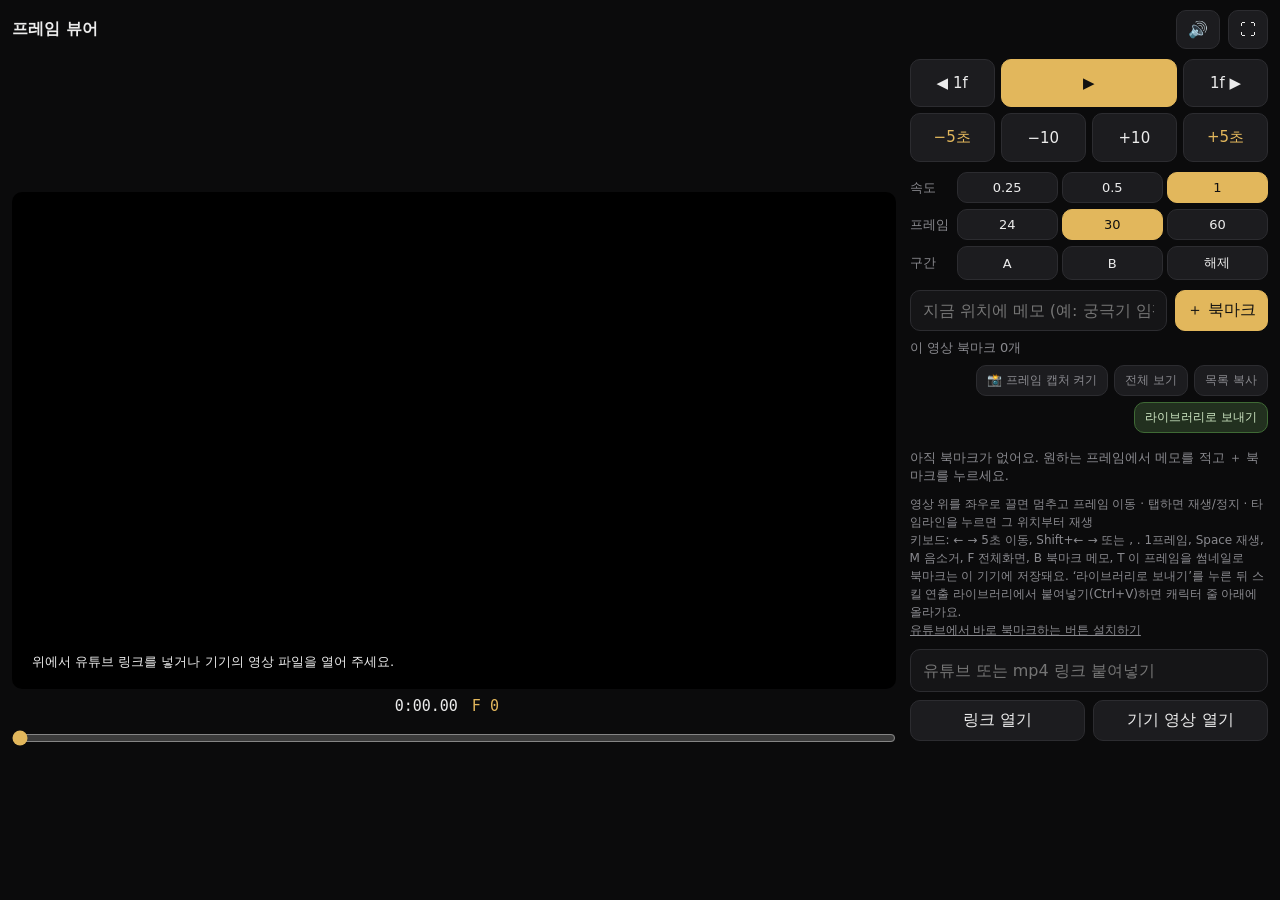
==== commit 008848f3: "프레임 뷰어 '이 프레임을 썸네일로'(T) + 라이브러리 붙여넣기, 검색 범위를 대분류 안으로 Co-Authored-By: Claude Opus 5.5 <noreply@anthro" ====
--- a/index.html
+++ b/index.html
@@ -101,6 +101,7 @@
     .side .open { margin: 0; }
   }
   .hide { display: none !important; }
+  .thumbprev { position: absolute; right: 10px; top: 10px; width: 160px; aspect-ratio: 16 / 9; object-fit: cover; border: 2px solid var(--accent, #e8b84a); border-radius: 6px; box-shadow: 0 4px 16px rgba(0,0,0,.5); z-index: 6; pointer-events: none; }
   /* fullscreen (F key / ⛶): video only, controls hidden — keys and the seek bar still work */
   body.fs .side { display: none !important; }
   body.fs .stage { width: min(100%, calc((100dvh - 110px) * 16 / 9)); }
@@ -125,6 +126,7 @@
     <video id="vid" class="hide" playsinline preload="auto"></video>
     <div class="pad" id="pad" aria-hidden="true"></div>
     <div class="hud" id="hud"></div>
+    <img id="thumbPrev" class="thumbprev hide" alt="썸네일로 복사한 프레임">
     <div class="msg" id="msg">위에서 유튜브 링크를 넣거나 기기의 영상 파일을 열어 주세요.</div>
   </div>
 
@@ -157,11 +159,11 @@
       <input type="text" id="bmNote" maxlength="200" placeholder="지금 위치에 메모 (예: 궁극기 임팩트 프레임)" aria-label="북마크 메모">
       <button type="submit">＋ 북마크</button>
     </form>
-    <div class="bm-head"><span id="bmTitle">이 영상 북마크</span><span class="bm-tools"><button type="button" id="capBtn" class="hide" title="이 탭 화면을 공유하면 북마크할 때 그 프레임을 썸네일로 떠요 (데스크톱 크롬)">📸 프레임 캡처 켜기</button><button type="button" id="bmAll" aria-pressed="false">전체 보기</button><button type="button" id="bmCopy">목록 복사</button><button type="button" id="bmSend" class="bm-send">라이브러리로 보내기</button></span></div>
+    <div class="bm-head"><span id="bmTitle">이 영상 북마크</span><span class="bm-tools"><button type="button" id="thumbBtn" class="hide" title="지금 보이는 프레임을 라이브러리 썸네일로 복사해요. 라이브러리에서 Ctrl+V 하면 들어가요 (T)">🖼 이 프레임을 썸네일로</button><button type="button" id="capBtn" class="hide" title="이 탭 화면을 공유하면 북마크할 때 그 프레임을 썸네일로 떠요 (데스크톱 크롬)">📸 프레임 캡처 켜기</button><button type="button" id="bmAll" aria-pressed="false">전체 보기</button><button type="button" id="bmCopy">목록 복사</button><button type="button" id="bmSend" class="bm-send">라이브러리로 보내기</button></span></div>
     <ul class="bm-list" id="bmList"></ul>
     <p class="bm-empty" id="bmEmpty">아직 북마크가 없어요. 원하는 프레임에서 메모를 적고 ＋ 북마크를 누르세요.</p>
   </section>
-  <p class="help">영상 위를 좌우로 끌면 멈추고 프레임 이동 · 탭하면 재생/정지 · 타임라인을 누르면 그 위치부터 재생<br>키보드: ← → 5초 이동, Shift+← → 또는 , . 1프레임, Space 재생, M 음소거, F 전체화면, B 북마크 메모<br>북마크는 이 기기에 저장돼요. ‘라이브러리로 보내기’를 누른 뒤 스킬 연출 라이브러리에서 붙여넣기(Ctrl+V)하면 캐릭터 줄 아래에 올라가요.<br><a href="bookmarklet.html" style="color:var(--muted)">유튜브에서 바로 북마크하는 버튼 설치하기</a></p>
+  <p class="help">영상 위를 좌우로 끌면 멈추고 프레임 이동 · 탭하면 재생/정지 · 타임라인을 누르면 그 위치부터 재생<br>키보드: ← → 5초 이동, Shift+← → 또는 , . 1프레임, Space 재생, M 음소거, F 전체화면, B 북마크 메모, T 이 프레임을 썸네일로<br>북마크는 이 기기에 저장돼요. ‘라이브러리로 보내기’를 누른 뒤 스킬 연출 라이브러리에서 붙여넣기(Ctrl+V)하면 캐릭터 줄 아래에 올라가요.<br><a href="bookmarklet.html" style="color:var(--muted)">유튜브에서 바로 북마크하는 버튼 설치하기</a></p>
 
   <div class="open">
     <input type="url" id="url" placeholder="유튜브 또는 mp4 링크 붙여넣기" aria-label="영상 링크">
@@ -398,6 +400,7 @@
   else if (e.key === " ") { e.preventDefault(); toggle(); }
   else if ((e.key === "m" || e.key === "M" || e.code === "KeyM") && !e.ctrlKey && !e.metaKey && !e.altKey) { e.preventDefault(); toggleMute(); }
   else if (e.key === "b" || e.key === "B") { e.preventDefault(); $("#bmNote").focus(); }
+  else if ((e.key === "t" || e.key === "T") && S.char) { e.preventDefault(); frameToThumb(); }
   else if ((e.key === "f" || e.key === "F" || e.code === "KeyF") && !e.ctrlKey && !e.metaKey && !e.altKey) { e.preventDefault(); toggleFs(); }
   else if (e.key === "Escape" && document.body.classList.contains("pfs")) { e.preventDefault(); setPseudoFs(false); }
 });
@@ -432,17 +435,17 @@
     return top < 6 && bot > 25;
   } catch { return false; }
 }
-async function grabThumb() {
-  const W = 224, H = 126;
+async function grabThumb(W = 224, H = 126, q = 0.72) {
   const cv = document.createElement("canvas"); cv.width = W; cv.height = H;
   const x = cv.getContext("2d"); x.fillStyle = "#000"; x.fillRect(0, 0, W, H);
   try {
     if (S.mode === "file" && vid.videoWidth) {
       const s = Math.min(W / vid.videoWidth, H / vid.videoHeight), dw = vid.videoWidth * s, dh = vid.videoHeight * s;
       x.drawImage(vid, (W - dw) / 2, (H - dh) / 2, dw, dh);
-      return cv.toDataURL("image/jpeg", 0.72);
+      /* a video from another site (Sakugabooru) taints the canvas: fall back to the tab capture below */
+      try { return cv.toDataURL("image/jpeg", q); } catch { x.fillStyle = "#000"; x.fillRect(0, 0, W, H); }
     }
-    if (S.mode === "yt" && S.cap && S.cap.v.videoWidth) {
+    if (S.cap && S.cap.v.videoWidth) {
       const hudEl = $("#hud"), msgEl = $("#msg"); hudEl.classList.remove("on"); const mh = msgEl.classList.contains("hide"); msgEl.classList.add("hide");
       $("#stage").scrollIntoView({ block: "nearest" });
       await new Promise(r => setTimeout(r, 260));
@@ -459,7 +462,7 @@
         if (!ok) await new Promise(r => setTimeout(r, 450));
       }
       if (!mh) msgEl.classList.remove("hide");
-      return cv.toDataURL("image/jpeg", 0.72);
+      return cv.toDataURL("image/jpeg", q);
     }
   } catch {}
   return null;
@@ -555,6 +558,32 @@
   msg(`북마크 ${items.length}개를 복사했어요. 라이브러리 페이지에서 Ctrl+V (모바일은 ‘북마크 붙여넣기’)로 올리세요.`);
   setTimeout(() => msg(""), 5000);
 };
+
+/* ---------- '이 프레임을 썸네일로': copies HFXTH1:<code> (+ the image) for the row this video was opened from ---------- */
+async function frameToThumb() {
+  if (!S.char) { hud("라이브러리에서 연 영상만 썸네일로 보낼 수 있어요"); return; }
+  if (!S.mode) { hud("영상을 먼저 여세요"); return; }
+  if (S.playing) P.pause();
+  const img = await grabThumb(320, 180, 0.85);
+  if (!img) {
+    msg(navigator.mediaDevices && navigator.mediaDevices.getDisplayMedia ? "이 영상은 화면을 떠야 해요. ‘📸 프레임 캡처 켜기’를 누르고 이 탭을 공유한 뒤 다시 눌러 주세요." : "이 기기에서는 프레임을 뜰 수 없어요.");
+    setTimeout(() => msg(""), 6000); return;
+  }
+  const code = "HFXTH1:" + b64url(JSON.stringify({ v: 1, c: S.char, img }));
+  let ok = false;
+  try {
+    const bmp = await createImageBitmap(await (await fetch(img)).blob()), pc = document.createElement("canvas"); pc.width = bmp.width; pc.height = bmp.height; pc.getContext("2d").drawImage(bmp, 0, 0);
+    const png = await new Promise(r => pc.toBlob(r, "image/png")); /* the clipboard only takes PNG images */
+    await navigator.clipboard.write([new ClipboardItem({ "text/plain": new Blob([code], { type: "text/plain" }), [png.type]: png })]); ok = true;
+  } catch {}
+  if (!ok) { try { await navigator.clipboard.writeText(code); ok = true; } catch {} }
+  if (!ok) { const ta = document.createElement("textarea"); ta.value = code; document.body.appendChild(ta); ta.select(); try { ok = document.execCommand("copy"); } catch {} ta.remove(); }
+  if (!ok) { hud("복사하지 못했어요"); return; }
+  const pv = $("#thumbPrev"); pv.src = img; pv.classList.remove("hide"); clearTimeout(pv._t); pv._t = setTimeout(() => pv.classList.add("hide"), 5000);
+  msg(`${fmt(S.cur)} 프레임을 썸네일로 복사했어요. 라이브러리 페이지에서 Ctrl+V 하면 바로 들어가요.`);
+  setTimeout(() => msg(""), 5000);
+}
+$("#thumbBtn").onclick = frameToThumb;
 
 /* ---------- fill missing thumbnails in one go (desktop Chrome, uses tab capture) ---------- */
 const sleep = ms => new Promise(r => setTimeout(r, ms));
@@ -637,6 +666,7 @@
 const q = new URLSearchParams(location.search);
 const y0 = q.get("v") ? { id: q.get("v"), t: parseInt(q.get("t") || "0", 10) || 0 } : ytIdFrom(q.get("url"));
 S.char = q.get("c") || null;
+if (S.char) $("#thumbBtn").classList.remove("hide");
 S.startAt = parseFloat(q.get("at")) || null;
 if (y0) { $("#url").value = `https://www.youtube.com/watch?v=${y0.id}`; openYT(y0.id, y0.t, q.get("title")); }
 else if (q.get("src") && isDirectVideo(q.get("src"))) { $("#url").value = q.get("src"); openSrc(q.get("src"), q.get("title"), q.get("page")); }
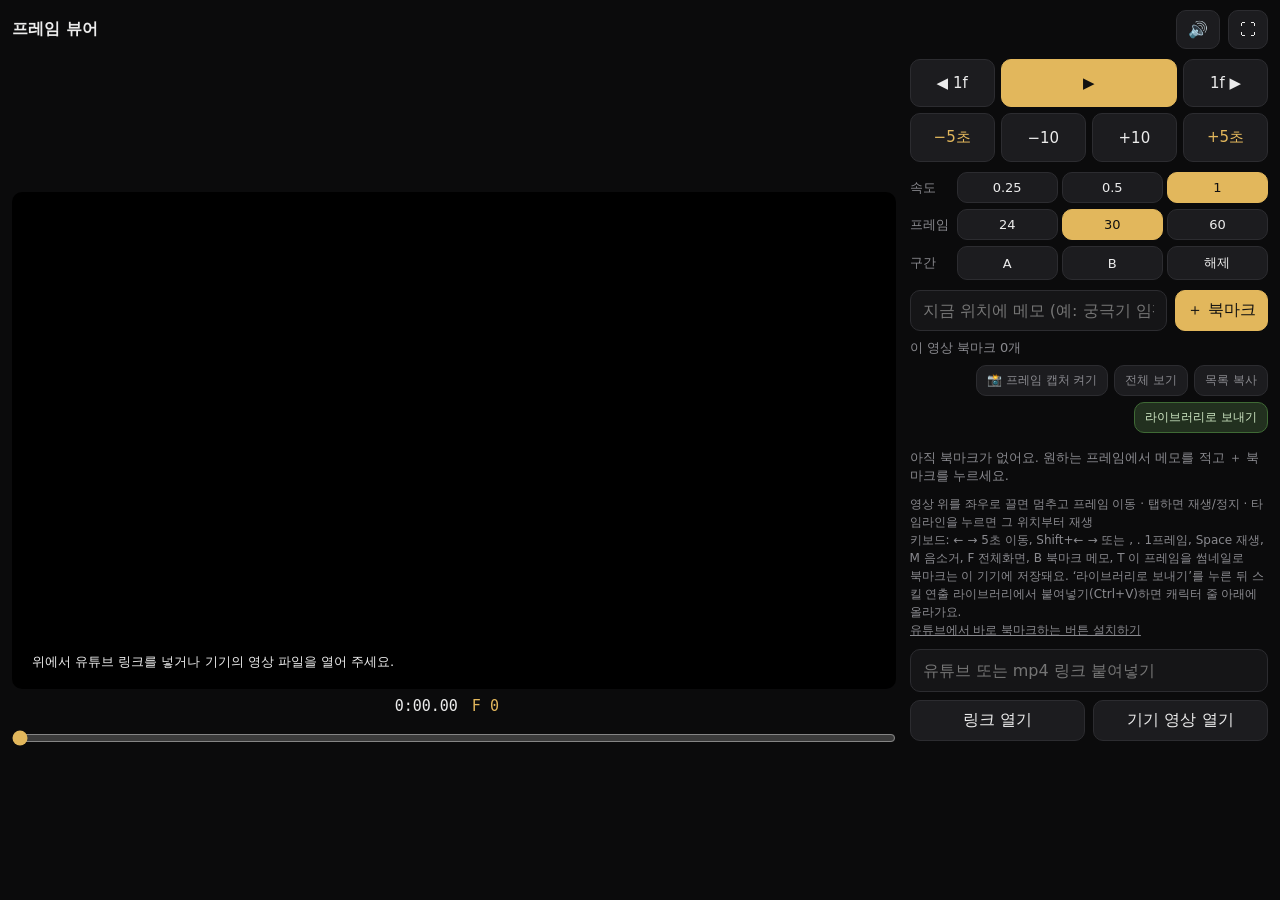
==== commit fe439f90: "프레임 뷰어: 드래그 스크럽 시 영상 이동 요청을 쌓지 않고 최신 위치만 (원격 mp4 렉 개선), 직접 링크 영상 미리 받기 Co-Authored-By: Claude Opus 5" ====
--- a/index.html
+++ b/index.html
@@ -204,7 +204,9 @@
   play() { if (S.mode === "file") vid.play(); else if (S.ytReady) S.yt.playVideo(); S.playing = true; loop(); },
   pause() { if (S.mode === "file") vid.pause(); else if (S.ytReady) S.yt.pauseVideo(); S.playing = false; },
   seek(t) {
-    if (S.mode === "file") { vid.currentTime = t; return; }
+    /* native video: never queue seeks. While one is in flight keep only the latest target and jump there when it lands,
+       so dragging stays smooth even on a remote mp4 (Sakugabooru) where every seek has to fetch and decode */
+    if (S.mode === "file") { if (vid.seeking) { S.fpend = t; return; } S.fpend = null; vid.currentTime = t; return; }
     if (!S.ytReady) return;
     S.pending = t;
     if (!S.timer) S.timer = setTimeout(() => { S.timer = null; if (S.pending != null) { S.yt.seekTo(S.pending, true); S.pending = null; } }, 40);
@@ -317,6 +319,7 @@
   $("#yt").classList.add("hide");
   closeFile();
   S.mode = "file"; S.fileName = url; S.cur = 0; S.dur = 0; S.playing = false; S.a = S.b = null;
+  vid.preload = "auto"; /* buffer the whole clip, so scrubbing inside it does not wait on the network */
   vid.src = url; vid.classList.remove("hide"); vid.playbackRate = S.rate; applyMute();
   $("#title").textContent = title || decodeURIComponent(url.split("/").pop());
   const ext = $("#ext"); ext.href = page || url; ext.textContent = page && page.includes("sakugabooru") ? "Sakugabooru ↗" : "원본 ↗"; ext.classList.remove("hide");
@@ -324,9 +327,13 @@
   msg("불러오는 중…"); bmRender();
   vid.onloadedmetadata = () => { S.dur = vid.duration; msg(""); const t0 = S.startAt; S.startAt = null; if (t0) seekTo(t0, true); sync(); };
   vid.onerror = () => msg("영상을 불러오지 못했어요. 위의 ‘다운로드’로 원본을 열어 보세요.");
-  vid.onseeked = () => { if (!S.playing) { S.cur = vid.currentTime; sync(); } };
+  vid.onseeked = onVidSeeked;
   vid.onpause = () => { S.playing = false; sync(); };
   vid.onplay = () => { S.playing = true; loop(); };
+}
+function onVidSeeked() {
+  if (S.fpend != null) { const t = S.fpend; S.fpend = null; vid.currentTime = t; return; }
+  if (!S.playing && !drag) { S.cur = vid.currentTime; sync(); }
 }
 function openFile(f) {
   if (!f) return;
@@ -337,7 +344,7 @@
   vid.src = URL.createObjectURL(f); vid.classList.remove("hide"); vid.playbackRate = S.rate;
   $("#title").textContent = f.name; msg(""); bmRender();
   vid.onloadedmetadata = () => { S.dur = vid.duration; sync(); };
-  vid.onseeked = () => { if (!S.playing) { S.cur = vid.currentTime; sync(); } };
+  vid.onseeked = onVidSeeked;
   vid.onpause = () => { S.playing = false; sync(); };
   vid.onplay = () => { S.playing = true; loop(); };
 }
@@ -352,7 +359,7 @@
   if (!drag.moved) { drag.moved = true; if (S.playing) P.pause(); }
   seekTo(drag.t0 + Math.round(dx / S.sens) / S.fps);
 });
-pad.addEventListener("pointerup", () => { if (drag && !drag.moved) toggle(); drag = null; });
+pad.addEventListener("pointerup", () => { if (drag && !drag.moved) toggle(); drag = null; if (S.mode === "file" && !vid.seeking && !S.playing) { S.cur = vid.currentTime; sync(); } });
 pad.addEventListener("pointercancel", () => { drag = null; });
 $("#pp").onclick = toggle;
 document.querySelectorAll("[data-step]").forEach(b => b.onclick = () => step(+b.dataset.step));
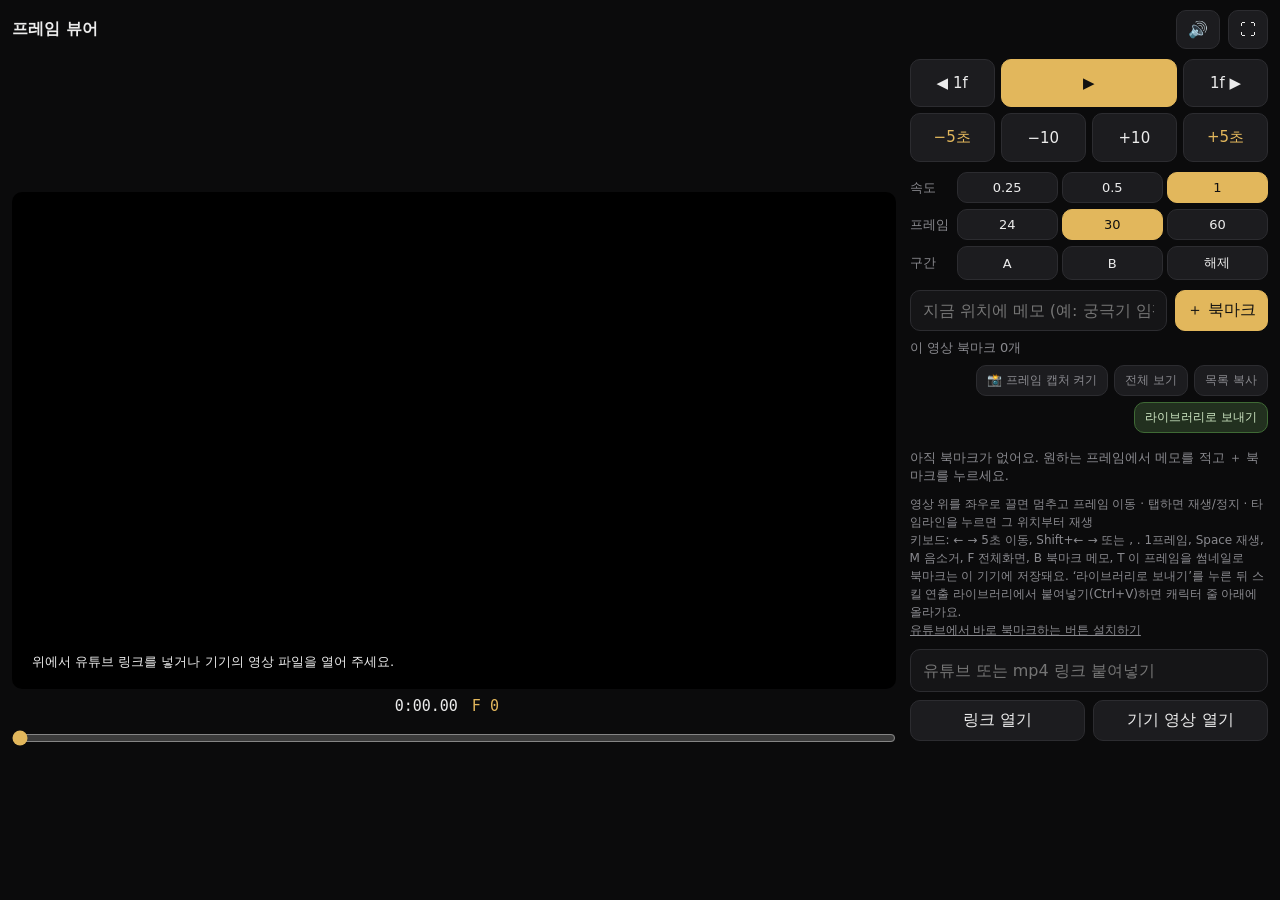
==== commit 2a1619d5: "프레임 뷰어: 붙여넣기 안내에 '한 번 클릭' 추가 Co-Authored-By: Claude Opus 5.5 <noreply@anthropic.com> Claude-Session:" ====
--- a/index.html
+++ b/index.html
@@ -153,6 +153,7 @@
     <span class="lbl">구간</span>
     <span class="seg"><button type="button" data-ab="a">A</button><button type="button" data-ab="b">B</button><button type="button" data-ab="x">해제</button></span>
   </div>
+  <div class="fill hide" id="ytth"><span class="grow" id="ytthTxt"></span><button type="button" id="ytthCopy" class="hide">복사하기</button><button type="button" id="ytthX" class="ghost">닫기</button></div>
   <div class="fill hide" id="fill"><span class="grow" id="fillTxt"></span><button type="button" id="fillGo">📸 한번에 채우기</button><button type="button" id="fillCopy" class="hide">결과 복사</button><button type="button" id="fillX" class="ghost">닫기</button></div>
   <section class="bm" aria-label="북마크">
     <form class="bm-add" id="bmForm">
@@ -587,7 +588,7 @@
   if (!ok) { const ta = document.createElement("textarea"); ta.value = code; document.body.appendChild(ta); ta.select(); try { ok = document.execCommand("copy"); } catch {} ta.remove(); }
   if (!ok) { hud("복사하지 못했어요"); return; }
   const pv = $("#thumbPrev"); pv.src = img; pv.classList.remove("hide"); clearTimeout(pv._t); pv._t = setTimeout(() => pv.classList.add("hide"), 5000);
-  msg(`${fmt(S.cur)} 프레임을 썸네일로 복사했어요. 라이브러리 페이지에서 Ctrl+V 하면 바로 들어가요.`);
+  msg(`${fmt(S.cur)} 프레임을 썸네일로 복사했어요. 라이브러리 페이지를 한 번 클릭하고 Ctrl+V 하면 바로 들어가요.`);
   setTimeout(() => msg(""), 5000);
 }
 $("#thumbBtn").onclick = frameToThumb;
@@ -669,6 +670,48 @@
   } catch {}
 })();
 
+/* ---------- 유튜브 썸네일 가져오기: #ytthumbs=<base64url {items:[{i: library row id, v: YouTube id}]}> from the library.
+   i.ytimg.com allows cross-origin reads, so no screen capture is needed: load each video's thumbnail, then copy
+   HFXTH2:<base64url {v:2, items:[{c, img}]}> for the library to paste (Ctrl+V) as row thumbnails ---------- */
+(async () => {
+  const m = location.hash.match(/ytthumbs=([A-Za-z0-9_-]+)/);
+  if (!m) return;
+  let items = [];
+  try {
+    let b = m[1].replace(/-/g, "+").replace(/_/g, "/"); while (b.length % 4) b += "=";
+    const bin = atob(b), u = new Uint8Array(bin.length); for (let i = 0; i < bin.length; i++) u[i] = bin.charCodeAt(i);
+    items = (JSON.parse(new TextDecoder().decode(u)).items || []).filter(x => x && /^[\w-]{1,80}$/.test(x.i) && /^[\w-]{11}$/.test(x.v)).slice(0, 200);
+  } catch {}
+  history.replaceState(null, "", location.pathname + location.search);
+  if (!items.length) return;
+  const box = $("#ytth"), txt = $("#ytthTxt"), copy = $("#ytthCopy");
+  box.classList.remove("hide"); txt.textContent = `유튜브 썸네일 ${items.length}개 받는 중…`;
+  const load = v => new Promise(res => {
+    const im = new Image(); im.crossOrigin = "anonymous";
+    im.onload = () => {
+      /* hqdefault is 4:3 with black bars; mqdefault is a clean 16:9 */
+      if (im.naturalWidth < 200) { res(null); return; }
+      const c = document.createElement("canvas"); c.width = 320; c.height = 180; c.getContext("2d").drawImage(im, 0, 0, 320, 180);
+      try { res(c.toDataURL("image/jpeg", 0.85)); } catch { res(null); }
+    };
+    im.onerror = () => res(null);
+    im.src = `https://i.ytimg.com/vi/${v}/mqdefault.jpg`;
+  });
+  const out = []; let fail = 0;
+  for (const it of items) { const img = await load(it.v); if (img) out.push({ c: it.i, img }); else fail++; txt.textContent = `유튜브 썸네일 받는 중… ${out.length + fail}/${items.length}`; }
+  if (!out.length) { txt.textContent = "썸네일을 하나도 받지 못했어요. 영상이 비공개이거나 삭제됐을 수 있어요."; return; }
+  txt.textContent = `썸네일 ${out.length}개 준비됐어요${fail ? ` (${fail}개 실패)` : ""}. ‘복사하기’를 누른 뒤 라이브러리 페이지에서 Ctrl+V 하세요.`;
+  copy.classList.remove("hide");
+  const code = "HFXTH2:" + b64url(JSON.stringify({ v: 2, items: out }));
+  copy.onclick = async () => {
+    let ok = false;
+    try { await navigator.clipboard.writeText(code); ok = true; } catch {}
+    if (!ok) { const ta = document.createElement("textarea"); ta.value = code; document.body.appendChild(ta); ta.select(); try { ok = document.execCommand("copy"); } catch {} ta.remove(); }
+    txt.textContent = ok ? `복사했어요. 라이브러리 페이지로 돌아가 화면을 한 번 클릭하고 Ctrl+V 하면 썸네일 ${out.length}개가 들어가요 (영상 링크 칸에 붙여넣어도 돼요).` : "복사하지 못했어요. 다시 눌러 주세요.";
+  };
+  $("#ytthX").onclick = () => box.classList.add("hide");
+})();
+
 /* ---------- boot from query string: ?v=ID&t=12&title=... or ?url=... ---------- */
 const q = new URLSearchParams(location.search);
 const y0 = q.get("v") ? { id: q.get("v"), t: parseInt(q.get("t") || "0", 10) || 0 } : ytIdFrom(q.get("url"));
